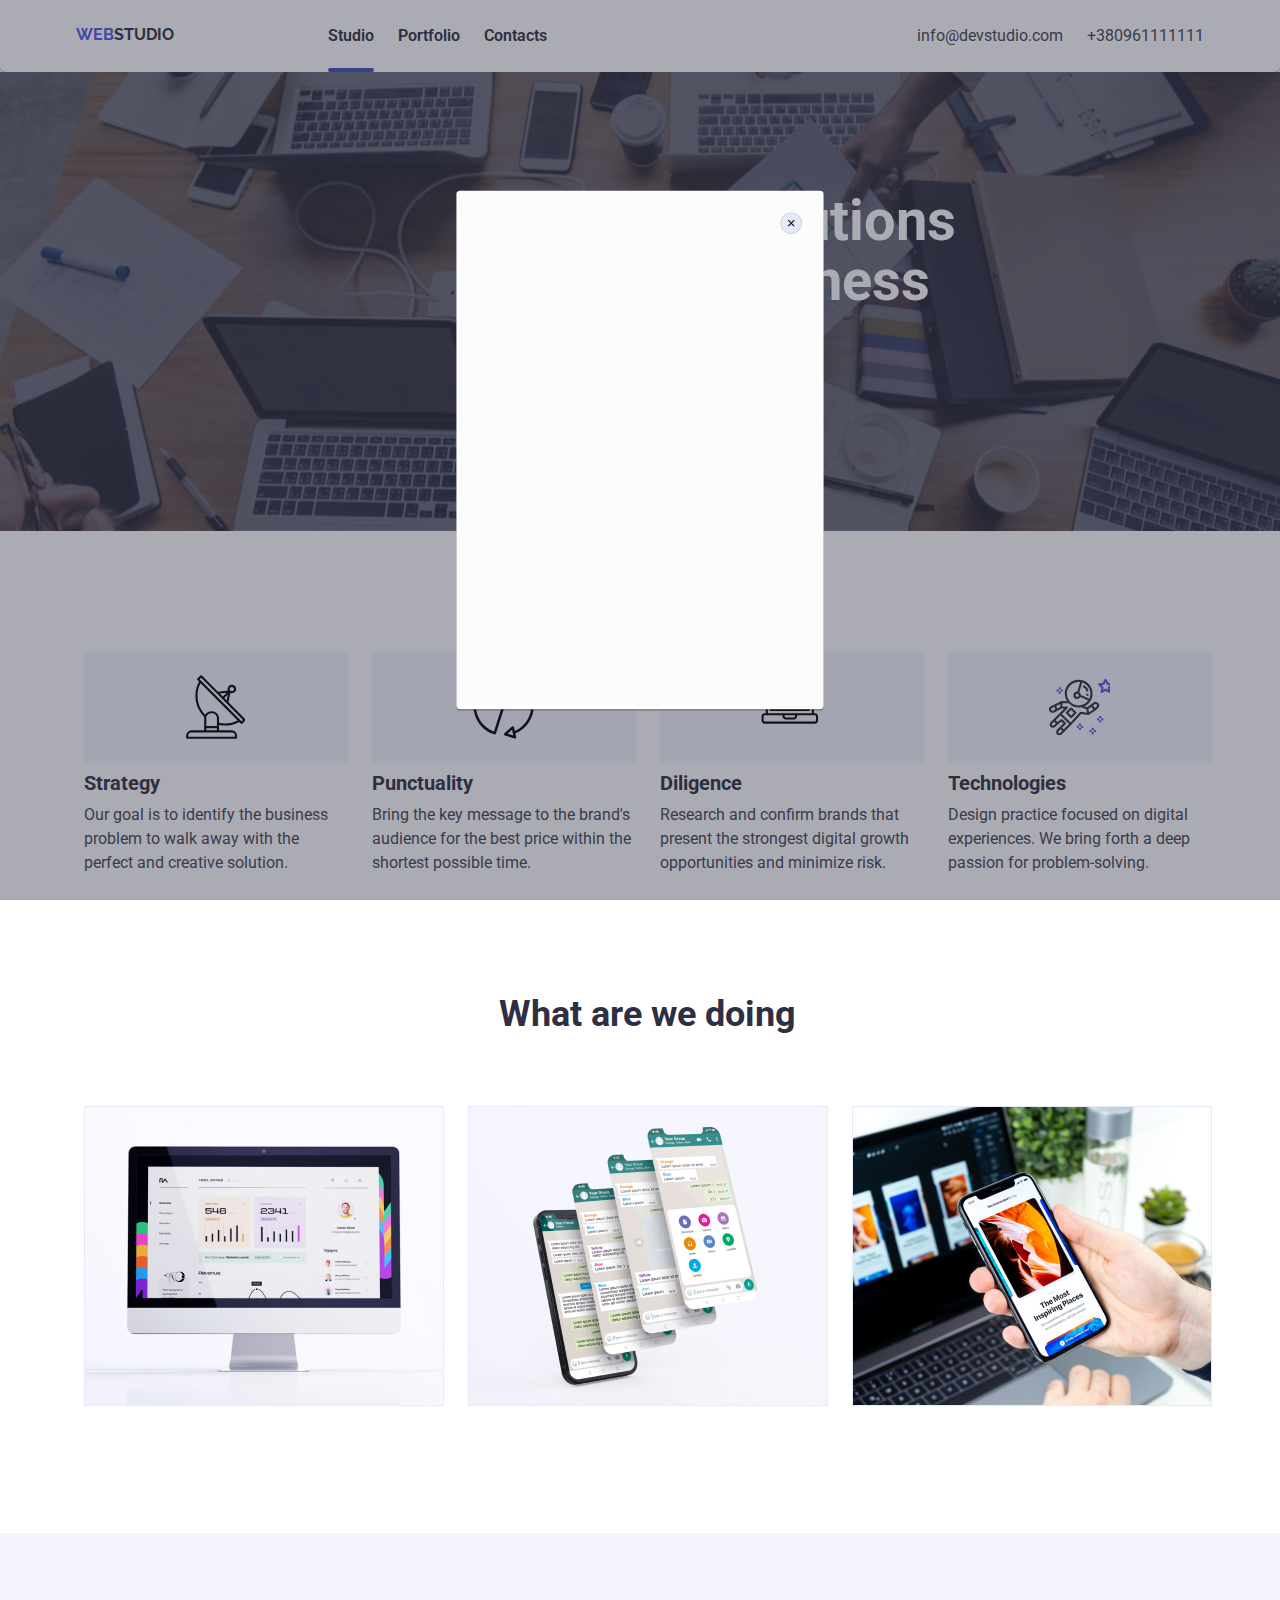
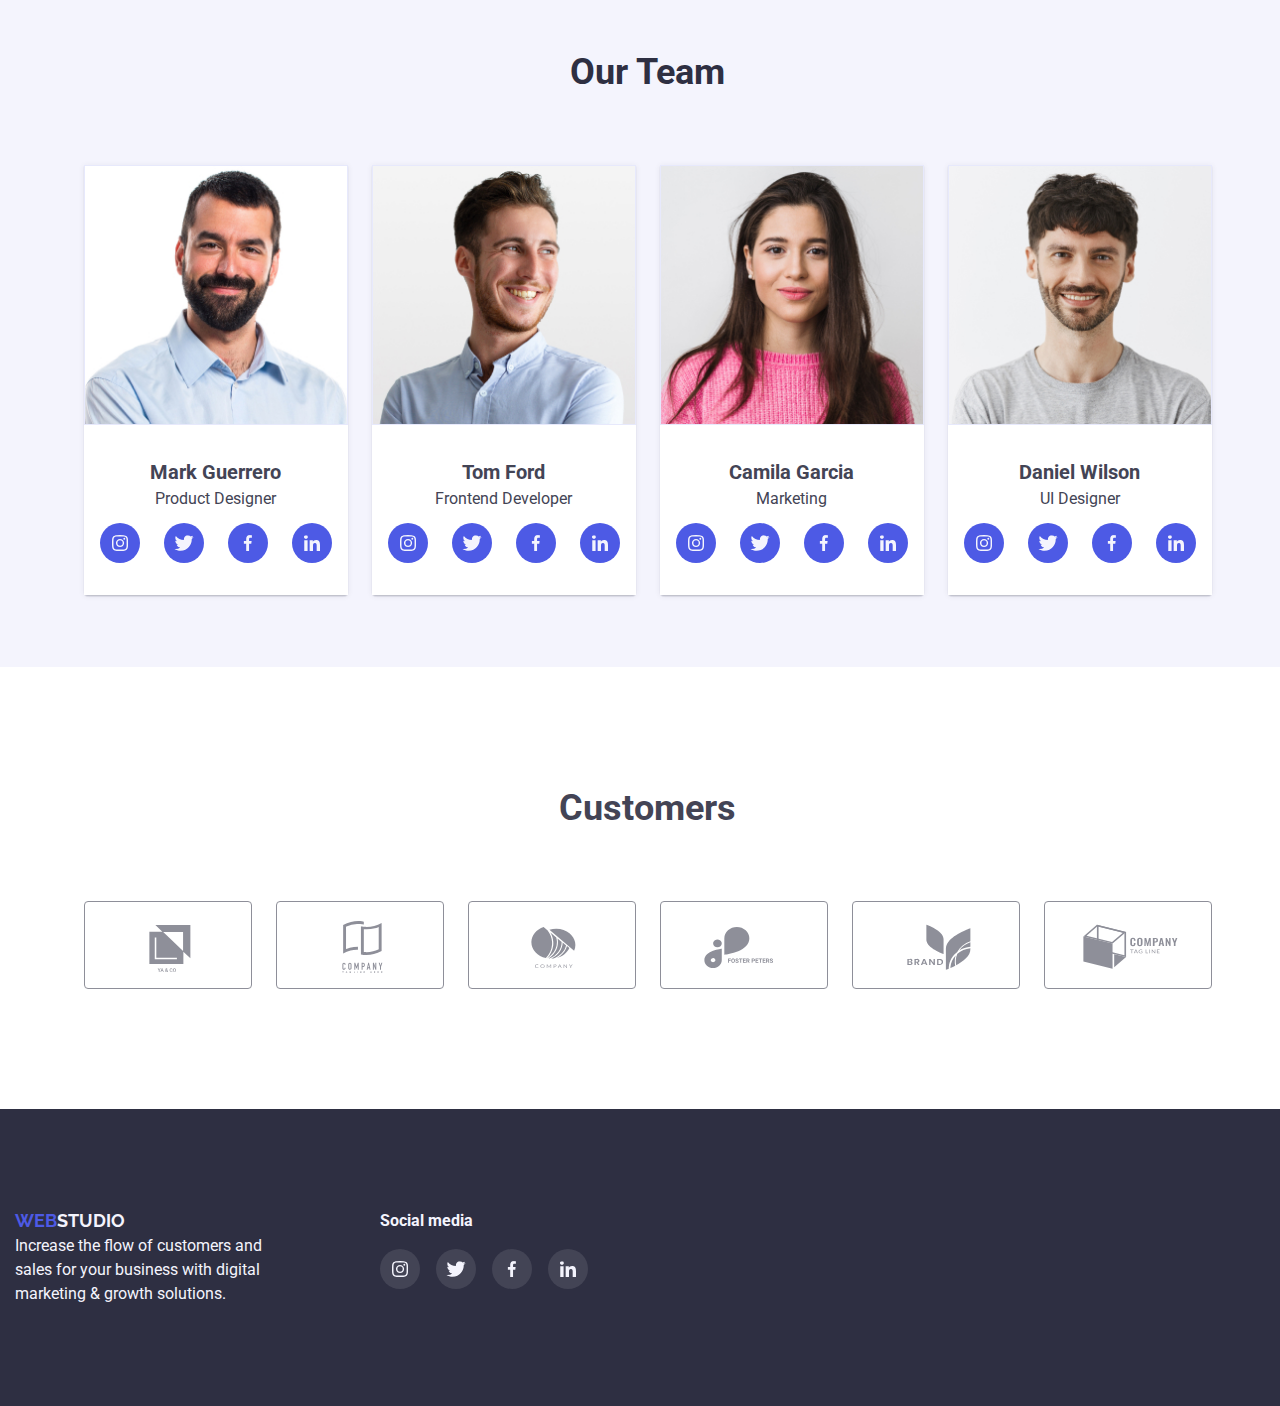
==== index.html @ 7696a5f1 "завдання" ====
<!DOCTYPE html>
<html lang="en">
<head>
    <meta charset="UTF-8">
    <meta http-equiv="X-UA-Compatible" content="IE=edge">
    <meta name="viewport" content="width=device-width, initial-scale=1.0">
    <link rel="preconnect" href="https://fonts.googleapis.com">
<link rel="preconnect" href="https://fonts.gstatic.com" crossorigin>
<link href="https://fonts.googleapis.com/css2?family=Raleway:wght@700&family=Roboto:wght@400;500;700;900&display=swap" rel="stylesheet">
    <link rel="stylesheet" href="https://cdnjs.cloudflare.com/ajax/libs/modern-normalize/1.1.0/modern-normalize.min.css">
<title>Studio</title>
    <link rel="stylesheet" href="styles/styles.css">
</head>
<body>

    <header class="cont-heder">
        <div class=" logo-menu container">
        <a class="logo link" href="./index.html">Web<span class="logo-web">Studio</span></a>
        <nav class="menu">
            <ul class=" menu list">
                <li class="menu-line">
                    <div class="menu-lineblue">
                        <a class="menu-linl link" href="./index.html">Studio</a>
                    </div></li> 
                <li><a class="menu-linl link" href="./portfolio.html">Portfolio</a></li> 
                <li><a class="menu-linl link" href="">Contacts</a></li>
            </ul>
        </nav>
        <ul class="contakt  list" >
            <li><a class="contakt-link link" href="meilto:info@devstudio.com">info@devstudio.com</a></li>
            <li><a class="contakt-link link" href="tel:+380961111111">+380961111111</a></li>
        </ul>
        </div>
    </header>
    <main>  
    <section class="hero section">
        <div class="container">
        <h1 class="hero-title">Effective Solutions for Your Business</h1>
        <button data-modal-open class="hero-but"  type="button">Order Service</button>
        
    </section> 
    <section class="section  section-prop">
        <div class="container">
        <h2 class="visuaiiy-hidden">Proposition</h2>
    <ul class=" proposition-grid  list">
        
            <li >
                <div class="icon" >
                    <svg class="proposition-icon">
                        <use href="./images/symbol-defs.svg#icon-antenna" width="59.72" height="64">
                            
                        </use>

                    </svg>
                </div>
                <div class="proposition-grid-bloc">
                    <h3 class="proposition-title">Strategy</h3>
                    <p>Our goal is to identify the business problem to walk away with the perfect and creative solution. </p>
                </div>
                
            </li>
        
            <li>
                <div class="icon" >
                    <svg class="icon-icon">
                        <use  href="./images/symbol-defs.svg#icon-clok" width="61.22" height="64">
                            
                        </use>

                    </svg>
                </div>
                <div class="proposition-grid-bloc">
                    <h3 class="proposition-title">Punctuality</h3>
                    <p>Bring the key message to the brand's audience for the best price within the shortest possible time.</p>
                </div>
                
            </li>

            <li>
                <div class="icon" >
                    <svg class="proposition-iconas">
                        <use href="./images/symbol-defs.svg#icon-monitor" width="64" height="49.09">
                            
                        </use>

                    </svg>
                </div>
                <div class="proposition-grid-bloc">
                    <h3 class="proposition-title">Diligence</h3>
                    <p>Research and confirm brands that present the strongest digital growth opportunities and minimize risk.</p>
                </div>
                
            </li>

            <li>
                <div class="icon" >
                    <svg class="proposition-iconas">
                        <use href="./images/symbol-defs.svg#icon-astronaut" width="64" height="64">
                            
                        </use>

                    </svg>
                </div>
                <div class="proposition-grid-bloc">
                    <h3 class="proposition-title">Technologies</h3>
                    <p>Design practice focused on digital experiences. We bring forth a deep passion for problem-solving.</p>
                </div>
                
            </li>
        
        </ul>
        </div>
    </section>
    <section class="section">
        <div class="container">
        <h2 class="title-section-img">What are we doing</h2>
    <ul class="section-img list">
        <li><img src="./images/Computer.jpg" alt="Computer" width="360"></li>
        <li><img src="./images/smartphone.jpg " alt="Smartphone" width="360"></li>
        <li><img src="./images/tablet.jpg" alt="Work with tablet" width="360"></li>
    </ul>
        </div>
    </section>
    <section class="title-section-team section">
        <div class="container">
        <h2 class="title-section-img">Our Team</h2>
        <ul class="section-team list" >
            <li class="section-tea-map">
                <img class="section-team-img" src="./images/Mark_Guerrero.jpg" alt="Product Designer" width="270">
                <div class="section-team-supimg">
                    <h3 class="supimg">Mark Guerrero</h3>
                    <p class="section-team-prof">Product Designer</p>
                    
                        <ul class="section-team-list list">
                            <li>
                                <a class="icon-link"  href="">
                                    <svg class="section-team-icon">
                                        <use class="section-team-inst" href="./images/symbol-defs.svg#icon-instagram-2" wight="16" height="16" ></use>
                                    </svg>
                                </a>
                            </li>
                            <li>
                                <a class="icon-link" href="">
                                    <svg class="section-team-icon">
                                        <use class="footer-icon-twit" href="./images/symbol-defs.svg#icon-twiiter" wight="16" height="16" ></use>
                                    </svg>
                                </a>
                            </li>
                            <li>
                                <a class="icon-link" href="">
                                    <svg class="section-team-icon">
                                        <use class="footer-icon-faceb" href="./images/symbol-defs.svg#icon-facebook" wight="16" height="16" ></use>
                                    </svg>
                                </a>
                            </li>
                            <li>
                                <a class="icon-link" href="">
                                    <svg class="section-team-icon">
                                        <use class="footer-icon-inst" href="./images/symbol-defs.svg#icon-linkedin" wight="16" height="16" ></use>
                                    </svg>
                                </a>
                            </li>
                        </ul>
                    
                </div>
                
            </li> 
            
            <li class="section-tea-map">
                <img class="section-team-img" src="./images/Tom-Ford.jpg" alt="Frontend Developer" width="270"> 
                <div class="section-team-supimg">
                    <h3 class="supimg">Tom Ford</h3>
                    <p class="section-team-prof">Frontend Developer</p>
                    
                        <ul class="section-team-list list">
                            <li>
                                <a class="icon-link" href="">
                                    <svg class="section-team-icon">
                                        <use class="section-team-inst" href="./images/symbol-defs.svg#icon-instagram-2" wight="16" height="16" ></use>
                                    </svg>
                                </a>
                            </li>
                            <li>
                                <a class="icon-link" href="">
                                    <svg class="section-team-icon">
                                        <use class="footer-icon-twit" href="./images/symbol-defs.svg#icon-twiiter" wight="16" height="16" ></use>
                                    </svg>
                                </a>
                            </li>
                            <li>
                                <a class="icon-link" href="">
                                    <svg class="section-team-icon">
                                        <use class="footer-icon-faceb" href="./images/symbol-defs.svg#icon-facebook" wight="16" height="16" ></use>
                                    </svg>
                                </a>
                            </li>
                            <li>
                                <a class="icon-link" href="">
                                    <svg class="section-team-icon">
                                        <use class="footer-icon-inst" href="./images/symbol-defs.svg#icon-linkedin" wight="16" height="16" ></use>
                                    </svg>
                                </a>
                            </li>
                        </ul>
                    
                </div>
            </li>
            
            <li class="section-tea-map">
                <img class="section-team-img" src="./images/Camila-Garcia.jpg" alt="Marketing" width="270"> 
                <div class="section-team-supimg">
                    <h3 class="supimg">Camila Garcia</h3>
                    <p class="section-team-prof">Marketing</p>
                    
                        <ul class="section-team-list list">
                            <li>
                                <a class="icon-link"  href="">
                                    <svg class="section-team-icon">
                                        <use class="section-team-inst" href="./images/symbol-defs.svg#icon-instagram-2" wight="16" height="16" ></use>
                                    </svg>
                                </a>
                            </li>
                            <li>
                                <a class="icon-link" href="">
                                    <svg class="section-team-icon">
                                        <use class="footer-icon-twit" href="./images/symbol-defs.svg#icon-twiiter" wight="16" height="16" ></use>
                                    </svg>
                                </a>
                            </li>
                            <li>
                                <a class="icon-link" href="">
                                    <svg class="section-team-icon">
                                        <use class="footer-icon-faceb" href="./images/symbol-defs.svg#icon-facebook" wight="16" height="16" ></use>
                                    </svg>
                                </a>
                            </li>
                            <li>
                                <a class="icon-link" href="">
                                    <svg class="section-team-icon">
                                        <use class="footer-icon-inst" href="./images/symbol-defs.svg#icon-linkedin" wight="16" height="16" ></use>
                                    </svg>
                                </a>
                            </li>
                        </ul>
                    
                </div>
            </li>
        
            <li class="section-tea-map">
                <img class="section-team-img" src="./images/Daniel_Wilson.jpg" alt="UI Designer" width="270"> 
                <div class="section-team-supimg">
                    <h3 class="supimg">Daniel Wilson</h3>
                    <p class="section-team-prof">UI Designer</p>
                    
                        <ul class="section-team-list list">
                            <li>
                                <a class="icon-link"  href="">
                                    <svg class="section-team-icon">
                                        <use class="section-team-inst" href="./images/symbol-defs.svg#icon-instagram-2" wight="16" height="16" ></use>
                                    </svg>
                                </a>
                            </li>
                            <li>
                                <a class="icon-link"  href="">
                                    <svg class="section-team-icon">
                                        <use class="footer-icon-twit" href="./images/symbol-defs.svg#icon-twiiter" wight="16" height="16" ></use>
                                    </svg>
                                </a>
                            </li>
                            <li>
                                <a class="icon-link" href="">
                                    <svg class="section-team-icon">
                                        <use class="footer-icon-faceb" href="./images/symbol-defs.svg#icon-facebook" wight="16" height="16" ></use>
                                    </svg>
                                </a>
                            </li>
                            <li>
                                <a class="icon-link" href="">
                                    <svg class="section-team-icon">
                                        <use class="footer-icon-inst" href="./images/symbol-defs.svg#icon-linkedin" wight="16" height="16" ></use>
                                    </svg>
                                </a>
                            </li>
                        </ul>
                    
                </div>
                
            </li>
        </ul>
        </div>
    </section>
    <section class="section">
        <div class="container">
        <h2 class="customers-title">Customers</h2>
        <ul class="customers-list list">
            <li class="customers-laying">
                <a  href="">
                    <svg class="customers-laying-icon">
                        <use href="./images/symbol-defs.svg#icon-yaco" wight="104" hight="56"></use>
                    </svg>
                </a>

            </li>
            <li class="customers-laying">
                <a  href="">
                    <svg class="customers-laying-icon">
                        <use href="./images/symbol-defs.svg#icon-compani"></use>
                    </svg>
                </a>

            </li >
            <li class="customers-laying">
                <a  href="">
                    <svg class="customers-laying-icon">
                        <use href="./images/symbol-defs.svg#icon-comlist"></use>
                    </svg>
                </a>

            </li >
            <li class="customers-laying">
                <a  href="">
                    <svg class="customers-laying-icon">
                        <use href="./images/symbol-defs.svg#icon-brawn"></use>
                    </svg>
                </a>

            </li >
            <li class="customers-laying">
                <a  href="">
                    <svg class="customers-laying-icon">
                        <use href="./images/symbol-defs.svg#icon-foster"></use>
                    </svg>
                </a>

            </li>
            <li class="customers-laying">
                <a  href="">
                    <svg class="customers-laying-icon">
                        <use href="./images/symbol-defs.svg#icon-tagline"></use>
                    </svg>
                </a>

            </li>
        </ul>
        </div>
    </section>
    </main>  
    <!-- modal windows   -->
    <div class="backdrop is-hidden" data-modal>
        <div class="modal">
            <div class="bloc-modal">
            <button class="modal-btn" data-modal-close type="button">
                <svg class="modal-icon">
                    <use  href="./images/symbol-defs.svg#icon-dagget" width="8" height="8"></use>
                </svg>
            </button>
            </div>
        </div>
    </div>
    </div>
    <footer class="stile-footer " >
        <div class=" container">
        <a class="logo-footer link" href="./index.html">Web<span class="logo-web1">Studio</span></a>
        <p class="foot-text">Increase the flow of customers and sales for your business with digital marketing & growth solutions.</p>
        </div>
        <div class="footer-icon-bloc">
            <h3 class="footer-icon-title" >Social media</h3>
            <ul class="footer-icon-list list">
                <li class="icon-foter">
                    <a class="footer-icon-link icon-link" href="">
                        <svg class="footer-icon">
                            <use class="footer-icon-inst" href="./images/symbol-defs.svg#icon-instagram-2" wight="16" height="16" ></use>
                        </svg>
                    </a>
                </li>
                <li class="icon-foter">
                    <a class="icon-link"  href="">
                        <svg class="footer-icon">
                            <use class="footer-icon-inst" href="./images/symbol-defs.svg#icon-twiiter" wight="16" height="16" ></use>
                        </svg>
                    </a>
                </li>
                <li class="icon-foter">
                    <a class="icon-link" href="">
                        <svg class="footer-icon">
                            <use class="footer-icon-inst" href="./images/symbol-defs.svg#icon-facebook" wight="16" height="16" ></use>
                        </svg>
                    </a>
                </li class="icon-foter">
                <li>
                    <a class="icon-link" href="">
                        <svg class="footer-icon">
                            <use class="footer-icon-inst" href="./images/symbol-defs.svg#icon-linkedin" wight="16" height="16" ></use>
                        </svg>
                    </a>
                </li>
            </ul>
        </div>
    </footer>
    <script src="./js/modal.js">
        
    </script>
</body>
</html>
---- styles/styles.css ----
:root{
    --page-background-color:#FFFFFF;
    --color-shade: #F4F4FD;
    --page-colortext:#434455;
    --color-second:#2E2F42;
    --color-link:#4D5AE5;
    --color-activ:#404BBF;
    --color-validfields:#31D0AA;
    --color-icon:#8E8F99;
    --color-border:#E7E9FC;
    
    
}

body{
    font-family: 'Roboto', sans-serif;
    font-weight: 400 ;
    font-size: 16px;
    line-height: 1.5;
    color: var(--page-colortext);
    background-color:var(--page-background-color);
    
} 
.list{
    list-style: none;
    margin: 0;
    padding: 0;
}
.link{
    text-decoration: none;
    color: var(--page-colortext);
    
}
.visuaiiy-hidden{
    position: absolute;
    width: 1px;
    height: 1px;
    margin: -1px;
    border: 0;
    padding: 0;
    clip:rect(0  0 0 0);
    overflow: hidden;
}
h1,
h2,
h3,
p{
    margin: 0;
}
.section{
    padding-top: 120px;
    padding-bottom: 120px;
    padding-left: 15px;
}
.container{
    width: 1158px;
    margin-right: 0;
    padding: 0 15px;
    margin: 0 auto;
}

/* heder */
.cont-heder{
    max-width: 100%;
    margin: 0 auto;
    
    box-shadow: 0px  1px rgba(46, 47, 66, 0.08), 0px  1px rgba(46, 47, 66, 0.16), 0px  2px rgba(46, 47, 66, 0.08);
    border-radius: 6px;
}
.logo-menu{
    
    display: flex;
    flex-direction: row;
    padding-top: 24px;
    padding-bottom: 24px;
    
}
.logo {
    font-family:'Raleway', sans-serif;
    font-weight: 700;
    font-size: 16px;
    text-transform: uppercase;
    line-height: 1.33;
    color:var(--color-link) ;
}
.logo-web{
    color:var(--color-second);
    
}
.menu-linl{
    color: var(--color-second);
    font-weight: 600;
    transition: color 250ms cubic-bezier(0.4, 0, 0.2, 1);
}
.contakt-link{
    color: var(--page-colortext) ;
    transition: color 250ms cubic-bezier(0.4, 0, 0.2, 1);
}
.menu{
    display: flex;
    gap: 24px;
    margin-left: 77px;
}
.menu-linl:hover, .menu-linl:focus{
    color: var(--page-colortext);
}
.menu-linl:active{
    color: var(--color-link);
}
.contakt{
    display: flex;
    gap:24px;
    margin-left: auto;
}
.contakt-link:hover, .contakt-link:focus{
    color: var(--color-link)  ;
}
.menu-line{
    position: relative;
    
}
.menu-lineblue::after{
content: "";
position: absolute;
left: 0;
top: 44px;
width: 100%;
height: 4px;
background-color: var(--color-activ);
border-radius: 2px;
}

/* main */
.hero{
    
    background: var(--color-second);
    min-width: 1440px;
    text-align: center;
    padding-top: 192px 15px 192px 15px;
    
    background-image: linear-gradient(to right, rgba(46, 47,66,0.7), rgba(46,47,66,0.7)),  url(../images/people-office.jpg);
    background-position: center;
    background-repeat: no-repeat;
    
    
    
}
.hero-title{
    max-width: 492px;
    margin: 0 auto;
    
    text-align: left;
    font-size: 56px;
    line-height: 1.07;
    margin-bottom: 48px;
    color: var(--page-background-color);
}
.hero-but{
    background-color:var(--color-link);
    color:var(--page-background-color);
    font-size: 16px;
    line-height: 1.19;
    font-weight: 700;
    box-shadow: 0px 4px 4px rgba(0, 0, 0, 0.15);
    border-radius: 4px;
    cursor: pointer;
    padding: 16px 32px;
    border: none;
    box-shadow:0;
    transition: box-shadow 250ms cubic-bezier(0.4, 0, 0.2, 1);
}
.hero-but:hover, .hero-but:focus
{
    box-shadow: 0px 1px 6px rgba(46, 47, 66, 0.08), 0px 1px 1px rgba(46, 47, 66, 0.16), 0px 2px 1px rgba(46, 47, 66, 0.08);
}
.hero-but:active
{
    background:var(--color-activ );
    box-shadow: 0px 4px 4px rgba(0, 0, 0, 0.15);
}
/* modal windows */
.backdrop{
    position: fixed;
    top: 0;
    left: 0;
    width: 100%;
    height: 100%;
    background-color: rgba(46, 47, 66, 0.4);
    opacity: 1;
    transition: opacity 250ms cubic-bezier(0.4, 0, 0.2, 1);
   
}
.backdrop .is-hidden{
    opacity: 0;
    pointer-events: none;
}
.backdrop .is-hidden .modal{
    transform: translate(-50%, -50%) scale(0.9);
}
.modal{
    position: absolute;
    top: 50%;
    left: 50%;
    transform: translate(-50%, -50%) scale(0.9);
    transition: transform 250ms cubic-bezier(0.4, 0, 0.2, 1);
    width: 408px;
    height: 576px;
        
    background-color:rgba(252, 252, 252, 1);
    box-shadow: 0px 2px
    rgba(0, 0, 0, 0.2), 
    0px 1px  rgba(0, 0, 0, 0.12),
    0px 1px rgba(0, 0, 0, 0.14) ;
    border-radius: 4px;
}
.modal-btn{
    display: flex;
    justify-content: center;
    align-items: center;
    margin: 24px 24px 528px 360px;
    width: 24px;
    height: 24px;
    background-color: #E7E9FC;
    border-radius: 50%;
    border: 1px solid rgba(0,0,0, 0.1);
    transition: border-color 250ms cubic-bezier(0.4, 0, 0.2, 1),box-shadow 250ms cubic-bezier(0.4, 0, 0.2, 1);
}
.modal-btn:hover{
    background-color: var(--color-link);
    border: 1px solid rgb(0,0,0/0);
    box-shadow: 0px 1px 6px rgba(46, 47, 66, 0.8),0px 1px 1px rgba(46, 47, 66, 0.16), 1px 2px 1px rgba(46, 47, 66, 0.18);
}
.modal-icon{
    width: 8px;
    height: 8px;
}
/* section proposition */
.section-prop{
    padding-bottom: 0;
}

.proposition-grid{
    display: flex;
    gap: 24px;
    
    
}
.icon{
    display: flex;
    justify-content: center;
    align-items: center;
    width: 264px;
    min-height: 112px;
    background-color: var(--color-shade);
    
    margin-bottom: 8px;
    
}
.proposition-icon{
    width: 59.72px;
    height: 64px;

}
.icon-icon{
    width:61.22px ;
    height:64px ;
}
.proposition-iconmon{
    width:64px ;
    height:49.09x ;
}
.proposition-iconas{
    width:61.22px ;
    height:64px ;
}

.proposition-grid-bloc{
    display: block;
    width: 264px;
    
}

.proposition-title{
    margin-bottom: 8px;
    font-size: 20px;
    line-height: 1.2;
    color: var(--color-second);
}
.title-section-team{
    background-color: var(--color-shade);
    padding-bottom:  72px;
}
.section-img{
    display: flex;
    justify-content: space-between;
    gap: 24px;
    
}
.title-section-img{
    font-size: 36px;
    line-height: 1.1;
    text-align: center;
    color: var(--color-second);
    margin-bottom: 72px;
}
.section-team{
    display: flex;
    gap: 24px;
    justify-content: space-between;
    
}
.section-tea-map{
    box-shadow: 0px 1px 6px rgba(46, 47, 66, 0.08), 0px 1px 1px rgba(46, 47, 66, 0.16), 0px 2px 1px rgba(46, 47, 66, 0.08);
    border-radius: 0px 0px 4px 4px;
}
.section-team-supimg{
    padding-top: 32px ;
    padding-bottom:32px ;
    text-align: center;
    padding-left: 16px;
    padding-right: 16px;
    background-color: white;
    
}
.section-team-img{
    display: block;
    max-width: 100%;
    border: 1px solid var(--color-border);
    
    
}
.section-team-list{
    display: flex;
    gap: 24px;
    justify-content: center;
    align-items: center;
    margin-top: 12px;
    

}
.section-team-icon{
    width: 40px;
    height: 40px;
    padding-top: 12px;
    border-radius: 50%;
    background-color: var(--color-link)
}


/* page second */
.portfoio-list{
    display: flex;
    justify-content: center;
    gap:24px;
    margin-bottom: 72px;
}
.portfoio-button{
    font-size: 16px;
    line-height: 1.19;
    font-weight: 700;
    background-color:  var(--color-shade);
    color:var(--color-link) ;
    cursor: pointer;
    font-family: inherit;
    padding: 12px 24px;
    border: none;
    box-shadow: 0px;
    box-shadow: 0px;
    transition: background-color 250ms cubic-bezier(0.4, 0, 0.2, 1),
    color 250ms cubic-bezier(0.4, 0, 0.2, 1),
    box-shadow 250ms cubic-bezier(0.4, 0, 0.2, 1),
    border-radius 250ms cubic-bezier(0.4, 0, 0.2, 1);
}
.portfoio-button:hover, .portfoio-button:focus{
    background-color:var(--color-link) ;
    color:var(--page-background-color);
    box-shadow: 0px 3px 1px rgba(0, 0, 0, 0.1), 0px 2px 1px rgba(0, 0, 0, 0.08), 0px 2px 2px rgba(0, 0, 0, 0.12);
    border-radius: 4px;

}
.portfoio-button:active{
    box-shadow: 0px 4px 4px rgba(0, 0, 0, 0.15);
}
.section-portf{
    margin-left: 15px;
    margin-right: 15px;
}
.portfolio-set{
    display: flex;
    flex-wrap: wrap;
    justify-content: space-between;
    align-items: center;
    }
    .portfolio-map{
        max-width:  360px;
        margin-bottom: 48px;
        width: 100%;
        height: 100%;
        line-height: 1; 
        box-shadow:0;
        border-radius: 0px;
        transition: box-shadow 250ms cubic-bezier(0.4, 0, 0.2, 1), border-radius 250ms cubic-bezier(0.4, 0, 0.2, 1);
        
    }
    .portfolio-map:focus, .portfolio-map:hover{
        box-shadow: 0px 1px 6px rgba(46, 47, 66, 0.08), 0px 1px 1px rgba(46, 47, 66, 0.16), 0px 2px 1px rgba(46, 47, 66, 0.08);
        border-radius: 0px 0px 4px 4px;
    }
    .img-map{
        display: block;
        width: 100%;
        
    }
    
    .portfolio-thumb{
        display: flex;
        justify-content: center;
        align-items: center;
        position: relative;
        overflow: hidden;
        
    }
    
    .overlay{
        display: inline-block;
        position: absolute;
        content: "";
        top: 0;
        left: 0px;
        width: 100%;
        height:100%;
        background-color: #404BBF;
        transform: translatey(100%);
        transition: transform 250ms cubic-bezier(0.4, 0, 0.2, 1);
        
    }
    .overlay>p{
        color: #FFFFFF;
        padding: 40px 32px 64px 32px;
        margin: 0;
        font-size: 16px;
        line-height: 1.5;

    }
    .portfolio-mapov:hover .overlay{
        transform: translatey(0);
        
    }
    .supimg{
        font-size: 20px;
        line-height: 1.5;
        
    }
    .portf-supimg{
        max-height: 300px;
        
        padding-top: 32px;
        padding-bottom: 32px;
        padding-left: 15px;
        padding-right: 15px;
        
    }
    .customers-title{
        font-weight: 700;
        font-size: 36px;
        line-height: 1.17;
        text-align: center;
        margin-bottom: 72px;
    }
    .customers-list{
        display: flex;
        gap: 24px;
        justify-content: space-between;
        align-items: center;
        
    }
    .customers-laying{
        width: 168px;
        height: 88px;
        padding-top: 16px;
        padding-left: 32px;
        
        border: 1px solid var(--color-icon);
        border-radius: 4px;
        transition: border 250ms cubic-bezier(0.4, 0, 0.2, 1);
    }
    .customers-laying-icon{
        width: 104px;
        height: 56px;
        fill: var(--color-icon);
        transition: fill 250ms cubic-bezier(0.4, 0, 0.2, 1);
    }
    .customers-laying:focus, .customers-laying:hover{
        
        border:1px solid var(--color-link);
        
    }
    .customers-laying-icon:focus,.customers-laying-icon:hover{
        fill: var(--color-link);
    }
/* footer */
.stile-footer{
    display: flex;
    padding-top: 100px;
    padding-bottom: 100px;
    background: var(--color-second);
    
}
.logo-footer{
    font-family:'Raleway', sans-serif;
    font-weight: 700;
    font-size: 18px;
    text-transform: uppercase;
    line-height: 1.33;
    margin-bottom: 16px;
    color:var(--color-link) ;
}
.foot-text{
    max-width: 264px;
    
} 
.foot-text, .logo-web1{
    color:var(--color-shade);
}
.footer-icon-title{
    font-family: "Roboto";
    font-size: 16px;
    line-height: 1.5;
    font-style: bold;
    color: var(--color-shade);
    margin-bottom: 16px;
}
.footer-icon-bloc{
    margin-right: 692px;
    
}

.icon-link{
    display: flex;
    justify-content: center;
    align-items: center;
    width: 100%;
    height: 100%;
    line-height: 1;
}

.footer-icon-list{
    display: flex;
    
    gap: 16px;
    justify-content: space-between;
    align-items: center;
    
}

.footer-icon{
    width: 40px;
    height: 40px;
    
    padding-top: 12px;
    border-radius: 50%;
    background-color:  rgba(255, 255, 255, 0.1);
    transition: background-color 250ms cubic-bezier(0.4, 0, 0.2, 1);
}

.footer-icon:focus, .footer-icon:hover{
    background-color: var(--color-validfields);
}
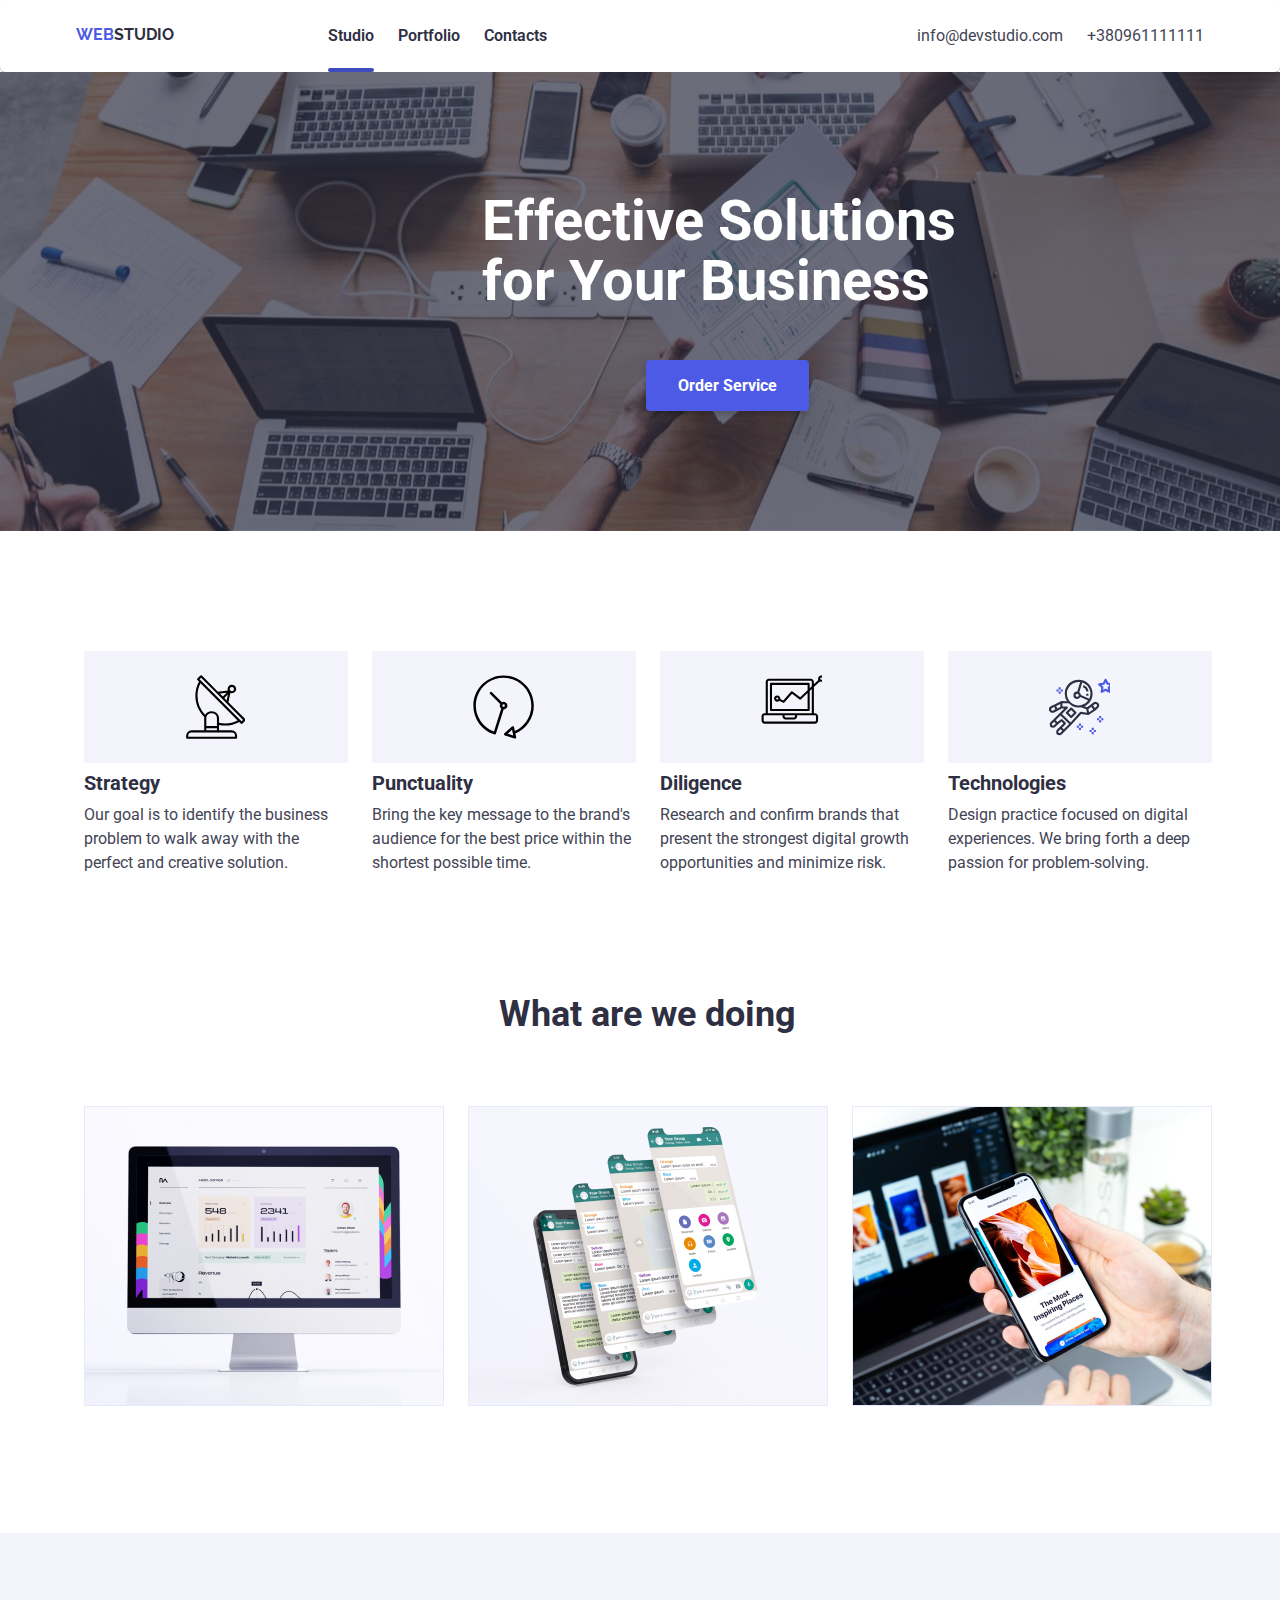
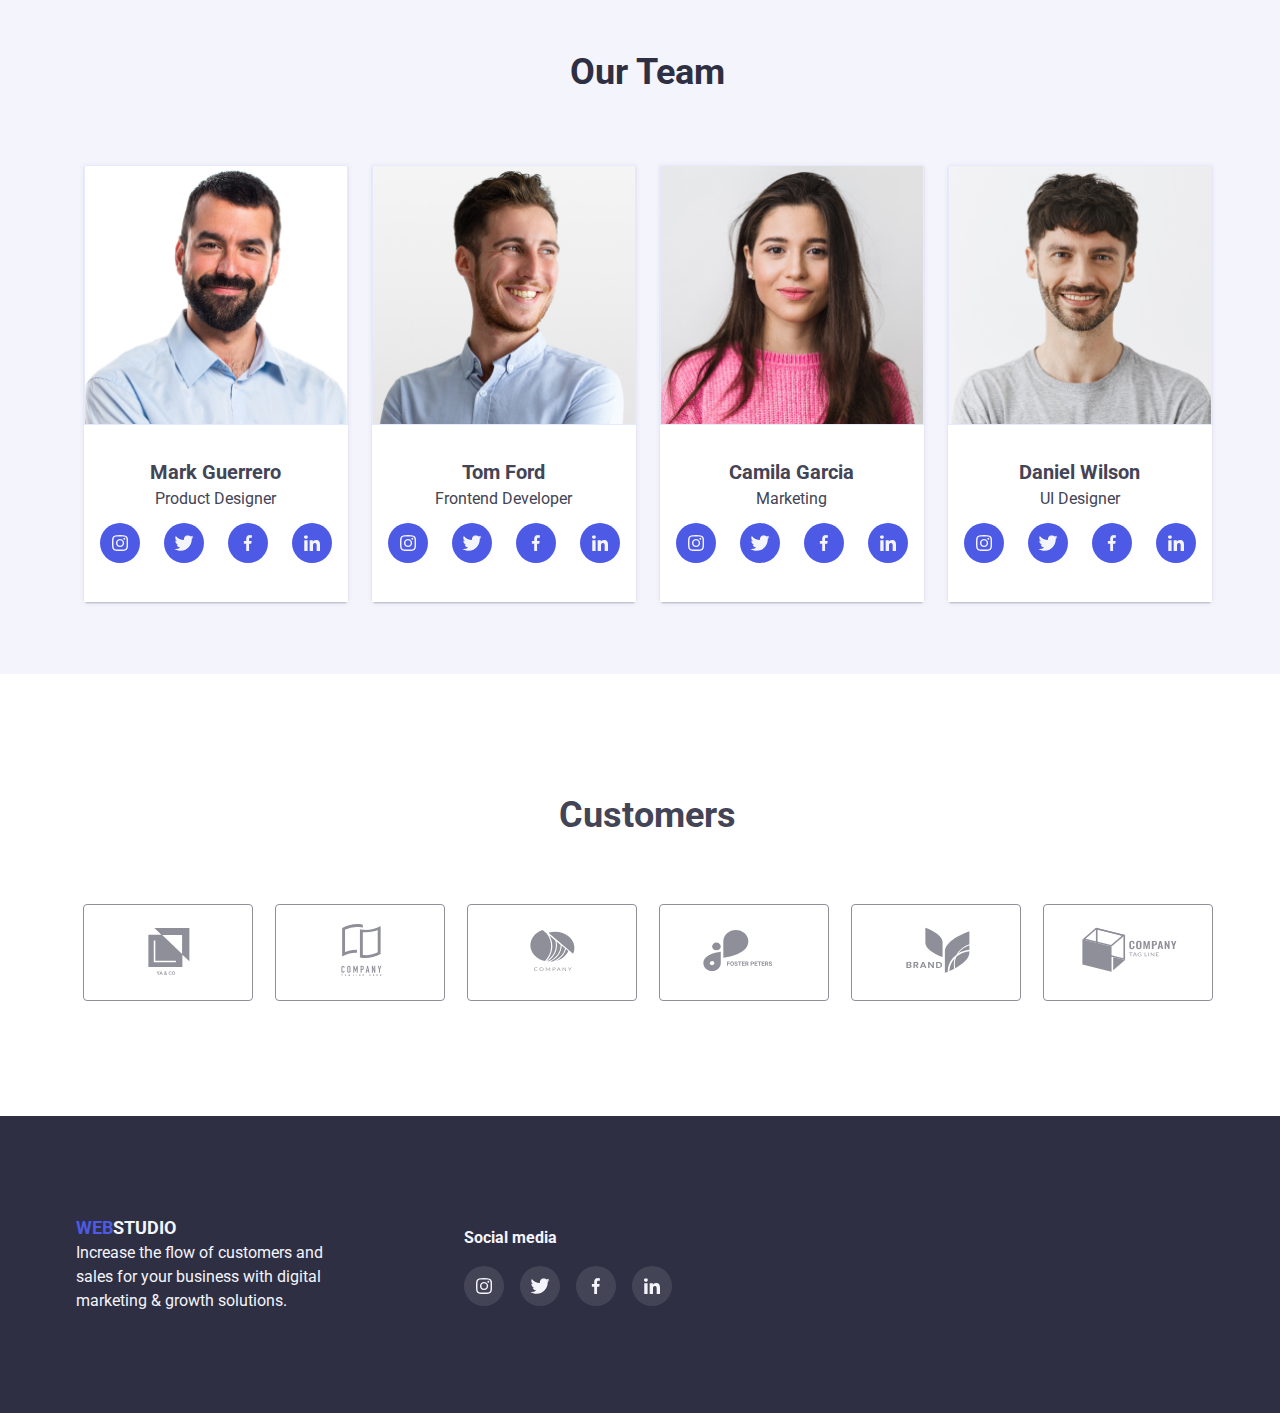
==== commit 1f74201a: "правки" ====
--- a/index.html
+++ b/index.html
@@ -294,7 +294,7 @@
         <h2 class="customers-title">Customers</h2>
         <ul class="customers-list list">
             <li class="customers-laying">
-                <a  href="">
+                <a class="customers-link" href="">
                     <svg class="customers-laying-icon">
                         <use href="./images/symbol-defs.svg#icon-yaco" wight="104" hight="56"></use>
                     </svg>
@@ -302,7 +302,7 @@
 
             </li>
             <li class="customers-laying">
-                <a  href="">
+                <a class="customers-link" href="">
                     <svg class="customers-laying-icon">
                         <use href="./images/symbol-defs.svg#icon-compani"></use>
                     </svg>
@@ -310,7 +310,7 @@
 
             </li >
             <li class="customers-laying">
-                <a  href="">
+                <a class="customers-link" href="">
                     <svg class="customers-laying-icon">
                         <use href="./images/symbol-defs.svg#icon-comlist"></use>
                     </svg>
@@ -318,7 +318,7 @@
 
             </li >
             <li class="customers-laying">
-                <a  href="">
+                <a class="customers-link" href="">
                     <svg class="customers-laying-icon">
                         <use href="./images/symbol-defs.svg#icon-brawn"></use>
                     </svg>
@@ -326,7 +326,7 @@
 
             </li >
             <li class="customers-laying">
-                <a  href="">
+                <a class="customers-link" href="">
                     <svg class="customers-laying-icon">
                         <use href="./images/symbol-defs.svg#icon-foster"></use>
                     </svg>
@@ -334,7 +334,7 @@
 
             </li>
             <li class="customers-laying">
-                <a  href="">
+                <a class="customers-link" href="">
                     <svg class="customers-laying-icon">
                         <use href="./images/symbol-defs.svg#icon-tagline"></use>
                     </svg>
@@ -360,42 +360,45 @@
     </div>
     <footer class="stile-footer " >
         <div class=" container">
-        <a class="logo-footer link" href="./index.html">Web<span class="logo-web1">Studio</span></a>
-        <p class="foot-text">Increase the flow of customers and sales for your business with digital marketing & growth solutions.</p>
-        </div>
-        <div class="footer-icon-bloc">
-            <h3 class="footer-icon-title" >Social media</h3>
-            <ul class="footer-icon-list list">
-                <li class="icon-foter">
-                    <a class="footer-icon-link icon-link" href="">
-                        <svg class="footer-icon">
-                            <use class="footer-icon-inst" href="./images/symbol-defs.svg#icon-instagram-2" wight="16" height="16" ></use>
-                        </svg>
-                    </a>
-                </li>
-                <li class="icon-foter">
-                    <a class="icon-link"  href="">
-                        <svg class="footer-icon">
-                            <use class="footer-icon-inst" href="./images/symbol-defs.svg#icon-twiiter" wight="16" height="16" ></use>
-                        </svg>
-                    </a>
-                </li>
-                <li class="icon-foter">
-                    <a class="icon-link" href="">
-                        <svg class="footer-icon">
-                            <use class="footer-icon-inst" href="./images/symbol-defs.svg#icon-facebook" wight="16" height="16" ></use>
-                        </svg>
-                    </a>
-                </li class="icon-foter">
-                <li>
-                    <a class="icon-link" href="">
-                        <svg class="footer-icon">
-                            <use class="footer-icon-inst" href="./images/symbol-defs.svg#icon-linkedin" wight="16" height="16" ></use>
-                        </svg>
-                    </a>
-                </li>
-            </ul>
-        </div>
+            <div class="foter-title-blok">
+            <a class="logo-footer link" href="./index.html">Web<span class="logo-web1">Studio</span></a>
+            <p class="foot-text">Increase the flow of customers and sales for your business with digital marketing & growth solutions.</p>
+            </div>
+            <div class="footer-icon-bloc">
+                <h3 class="footer-icon-title" >Social media</h3>
+                <ul class="footer-icon-list list">
+                    <li class="icon-foter">
+                        <a class="footer-icon-link icon-link" href="">
+                            <svg class="footer-icon">
+                                <use class="footer-icon-inst" href="./images/symbol-defs.svg#icon-instagram-2" wight="16" height="16" ></use>
+                            </svg>
+                        </a>
+                    </li>
+                    <li class="icon-foter">
+                        <a class="icon-link"  href="">
+                            <svg class="footer-icon">
+                                <use class="footer-icon-inst" href="./images/symbol-defs.svg#icon-twiiter" wight="16" height="16" ></use>
+                            </svg>
+                        </a>
+                    </li>
+                    <li class="icon-foter">
+                        <a class="icon-link" href="">
+                            <svg class="footer-icon">
+                                <use class="footer-icon-inst" href="./images/symbol-defs.svg#icon-facebook" wight="16" height="16" ></use>
+                            </svg>
+                        </a>
+                    </li class="icon-foter">
+                    <li>
+                        <a class="icon-link" href="">
+                            <svg class="footer-icon">
+                                <use class="footer-icon-inst" href="./images/symbol-defs.svg#icon-linkedin" wight="16" height="16" ></use>
+                            </svg>
+                        </a>
+                    </li>
+                </ul>
+            </div>
+        </div>
+       
     </footer>
     <script src="./js/modal.js">
         
--- a/styles/styles.css
+++ b/styles/styles.css
@@ -187,15 +187,16 @@
     height: 100%;
     background-color: rgba(46, 47, 66, 0.4);
     opacity: 1;
-    transition: opacity 250ms cubic-bezier(0.4, 0, 0.2, 1);
+    transition: opacity 250ms cubic-bezier(0.4, 0, 0.2, 1),  visibility 250ms cubic-bezier(0.4, 0, 0.2, 1);
    
 }
-.backdrop .is-hidden{
+.backdrop.is-hidden{
     opacity: 0;
     pointer-events: none;
-}
-.backdrop .is-hidden .modal{
-    transform: translate(-50%, -50%) scale(0.9);
+    visibility: hidden;
+}
+.backdrop.is-hidden .modal{
+    transform: translate(-50%, -50%) scale(0.9) ;
 }
 .modal{
     position: absolute;
@@ -477,37 +478,47 @@
     .customers-laying{
         width: 168px;
         height: 88px;
-        padding-top: 16px;
-        padding-left: 32px;
-        
+        display: flex;
+        justify-content: center;
+        align-items: center;
+    }
+    .customers-link{
+        padding: 16px 32px;
+        fill: var(--color-icon);
         border: 1px solid var(--color-icon);
         border-radius: 4px;
-        transition: border 250ms cubic-bezier(0.4, 0, 0.2, 1);
+        transition: border 250ms cubic-bezier(0.4, 0, 0.2, 1), fill 250ms cubic-bezier(0.4, 0, 0.2, 1);
     }
     .customers-laying-icon{
         width: 104px;
         height: 56px;
-        fill: var(--color-icon);
-        transition: fill 250ms cubic-bezier(0.4, 0, 0.2, 1);
-    }
-    .customers-laying:focus, .customers-laying:hover{
-        
+        
+    }
+    .customers-link:focus, .customers-link:hover{
+        fill: var(--color-link);
         border:1px solid var(--color-link);
         
     }
-    .customers-laying-icon:focus,.customers-laying-icon:hover{
-        fill: var(--color-link);
-    }
+    /* .customers-laying-icon:focus,.customers-laying-icon:hover{
+        
+    } */
 /* footer */
 .stile-footer{
     display: flex;
+    flex-wrap: wrap;
+    justify-content: space-between;
+    /* align-items: center; */
+    
+    background: var(--color-second);
+    
+}
+.foter-title-blok{
+    display: inline-block;
     padding-top: 100px;
     padding-bottom: 100px;
-    background: var(--color-second);
-    
 }
 .logo-footer{
-    font-family:'Raleway', sans-serif;
+    
     font-weight: 700;
     font-size: 18px;
     text-transform: uppercase;
@@ -523,7 +534,6 @@
     color:var(--color-shade);
 }
 .footer-icon-title{
-    font-family: "Roboto";
     font-size: 16px;
     line-height: 1.5;
     font-style: bold;
@@ -531,14 +541,14 @@
     margin-bottom: 16px;
 }
 .footer-icon-bloc{
-    margin-right: 692px;
+    display: inline-block;
+    max-width: 208px;
+    margin-left: 120px;
     
 }
 
 .icon-link{
-    display: flex;
-    justify-content: center;
-    align-items: center;
+    
     width: 100%;
     height: 100%;
     line-height: 1;
@@ -546,7 +556,6 @@
 
 .footer-icon-list{
     display: flex;
-    
     gap: 16px;
     justify-content: space-between;
     align-items: center;
@@ -556,8 +565,8 @@
 .footer-icon{
     width: 40px;
     height: 40px;
-    
     padding-top: 12px;
+    
     border-radius: 50%;
     background-color:  rgba(255, 255, 255, 0.1);
     transition: background-color 250ms cubic-bezier(0.4, 0, 0.2, 1);
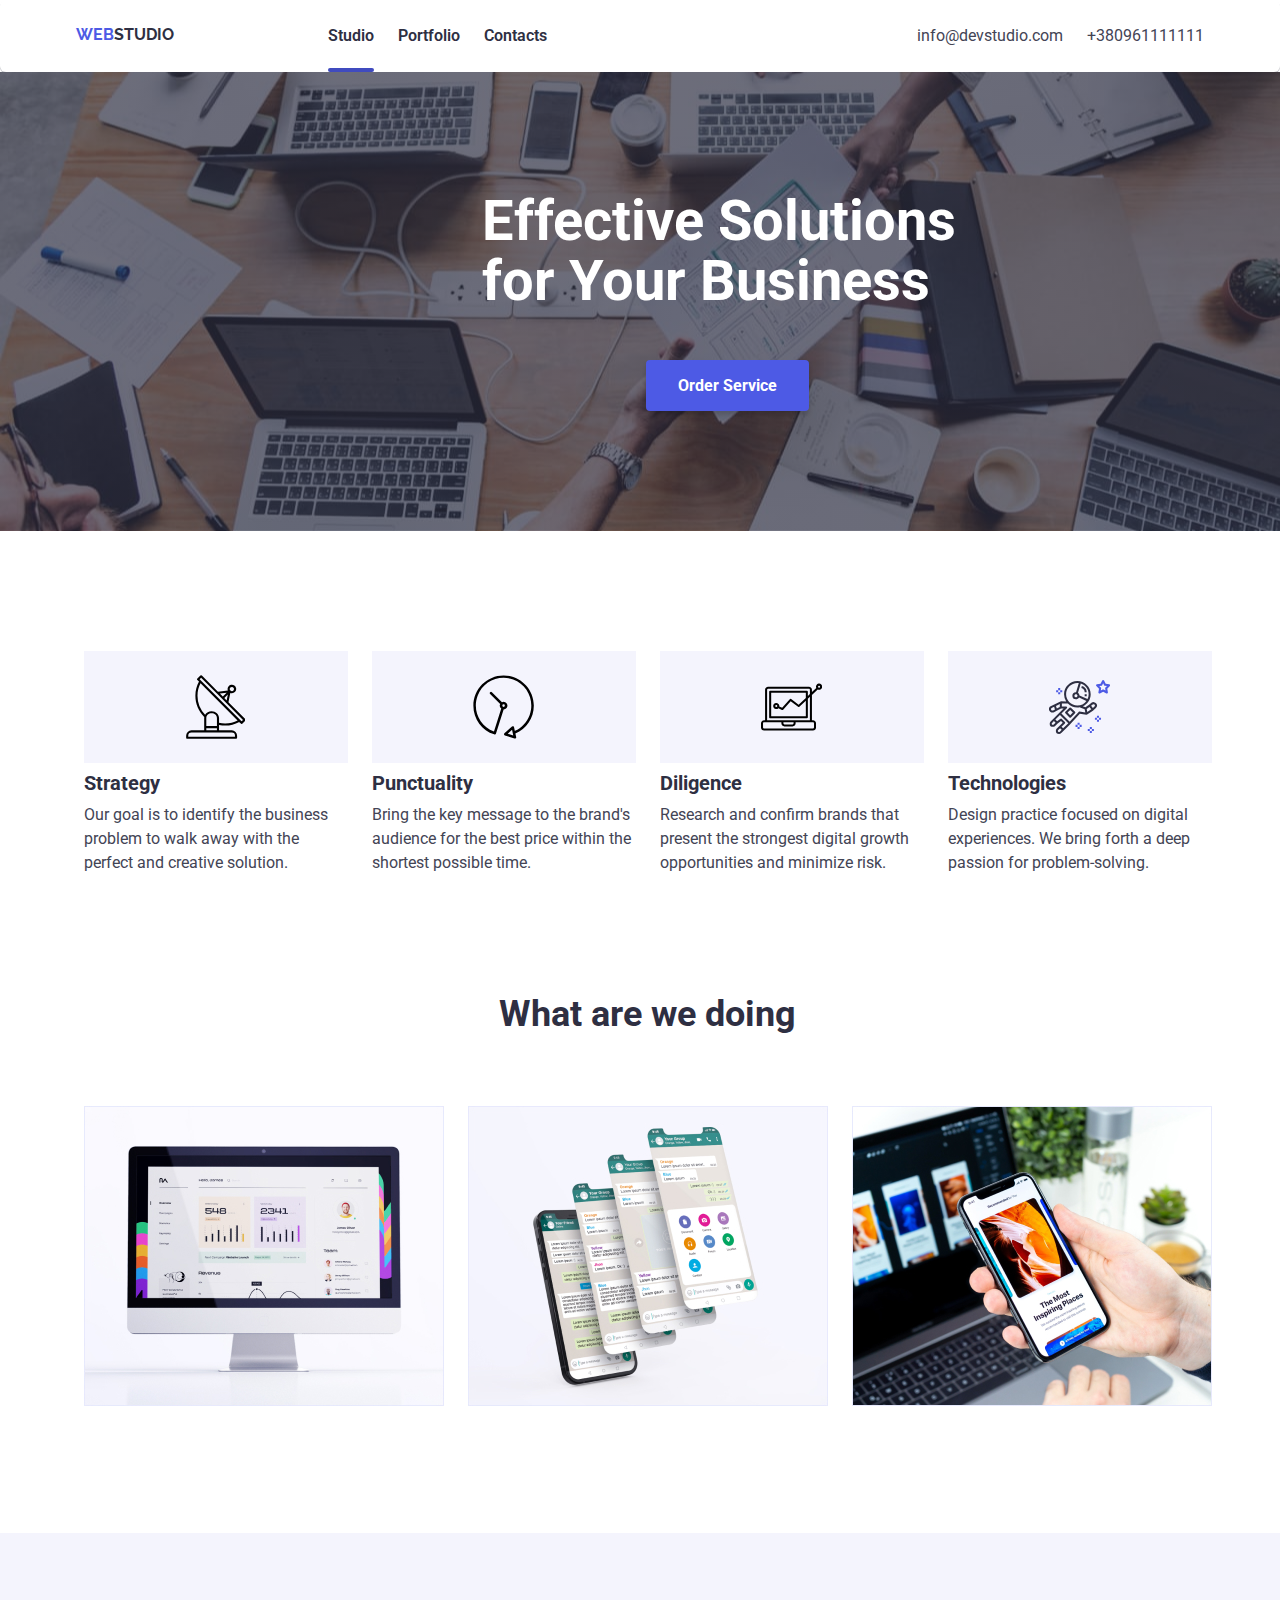
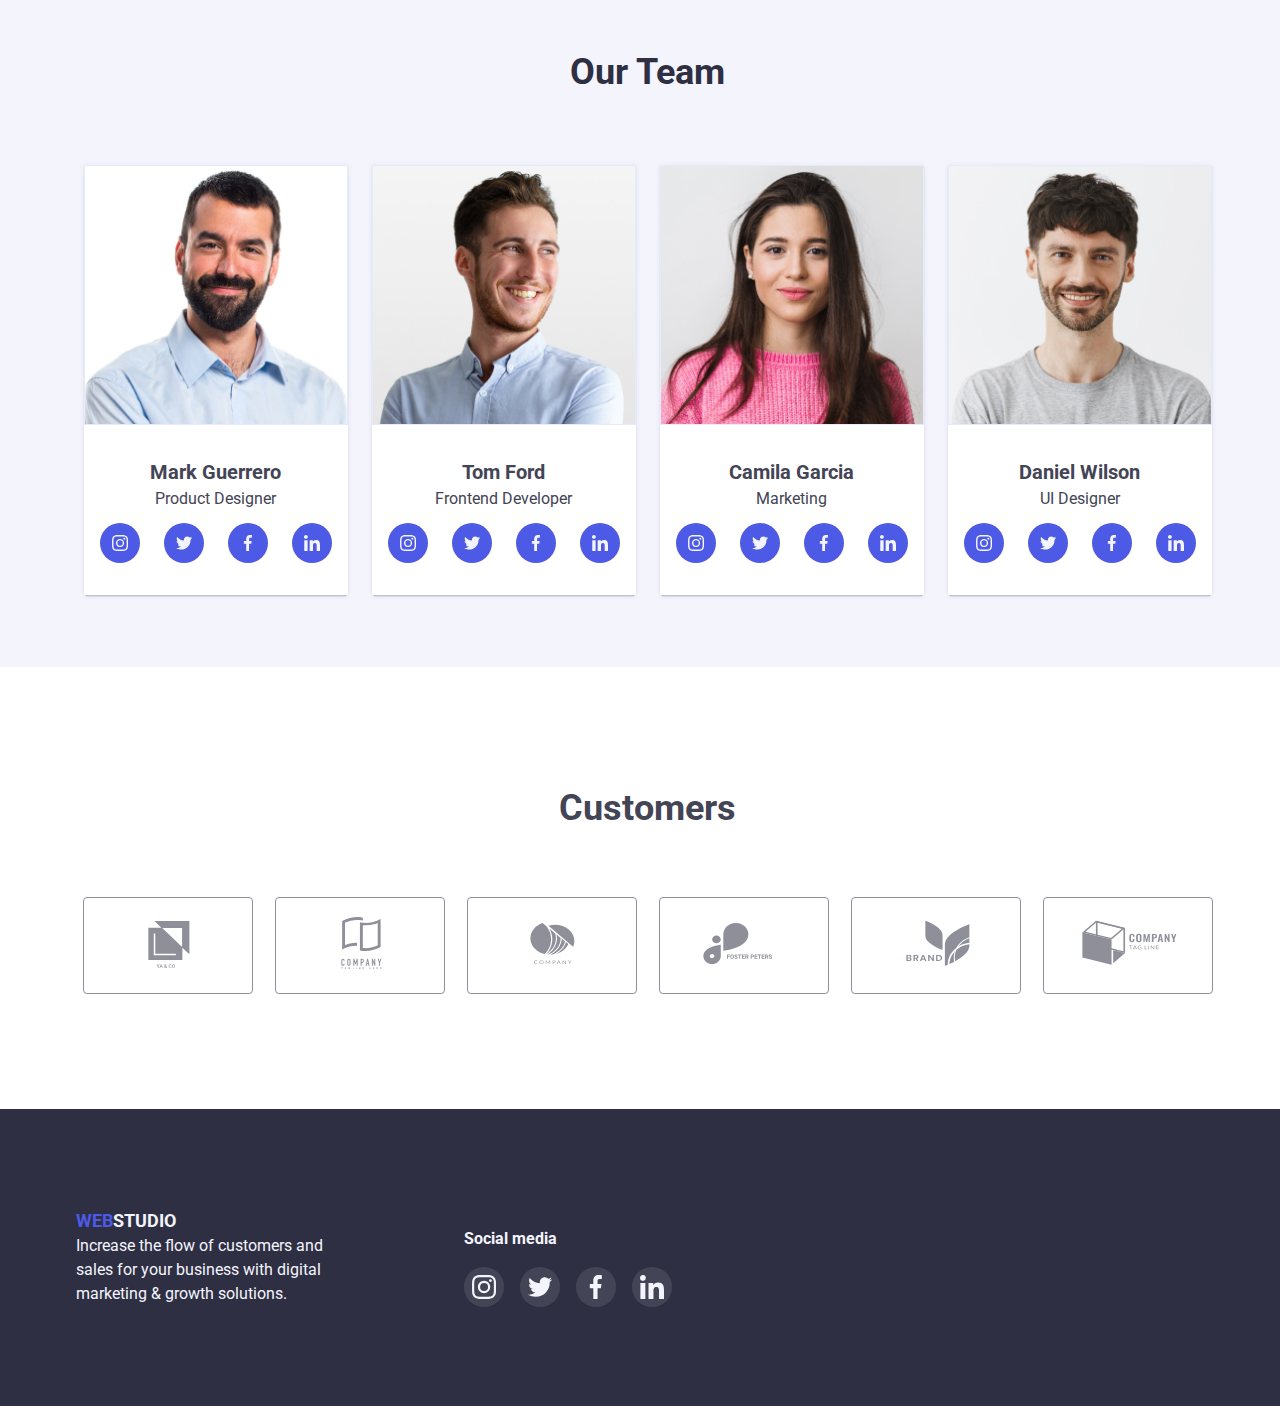
==== commit 4b7da435: "3" ====
--- a/index.html
+++ b/index.html
@@ -37,7 +37,7 @@
         <div class="container">
         <h1 class="hero-title">Effective Solutions for Your Business</h1>
         <button data-modal-open class="hero-but"  type="button">Order Service</button>
-        
+        </div>    
     </section> 
     <section class="section  section-prop">
         <div class="container">
@@ -47,7 +47,7 @@
             <li >
                 <div class="icon" >
                     <svg class="proposition-icon">
-                        <use href="./images/symbol-defs.svg#icon-antenna" width="59.72" height="64">
+                        <use href="./images/symbol-defs.svg#icon-antenna" >
                             
                         </use>
 
@@ -63,7 +63,7 @@
             <li>
                 <div class="icon" >
                     <svg class="icon-icon">
-                        <use  href="./images/symbol-defs.svg#icon-clok" width="61.22" height="64">
+                        <use  href="./images/symbol-defs.svg#icon-clok">
                             
                         </use>
 
@@ -79,7 +79,7 @@
             <li>
                 <div class="icon" >
                     <svg class="proposition-iconas">
-                        <use href="./images/symbol-defs.svg#icon-monitor" width="64" height="49.09">
+                        <use href="./images/symbol-defs.svg#icon-monitor" >
                             
                         </use>
 
@@ -95,7 +95,7 @@
             <li>
                 <div class="icon" >
                     <svg class="proposition-iconas">
-                        <use href="./images/symbol-defs.svg#icon-astronaut" width="64" height="64">
+                        <use href="./images/symbol-defs.svg#icon-astronaut">
                             
                         </use>
 
@@ -131,36 +131,36 @@
                     <h3 class="supimg">Mark Guerrero</h3>
                     <p class="section-team-prof">Product Designer</p>
                     
-                        <ul class="section-team-list list">
-                            <li>
-                                <a class="icon-link"  href="">
-                                    <svg class="section-team-icon">
-                                        <use class="section-team-inst" href="./images/symbol-defs.svg#icon-instagram-2" wight="16" height="16" ></use>
-                                    </svg>
-                                </a>
-                            </li>
-                            <li>
-                                <a class="icon-link" href="">
-                                    <svg class="section-team-icon">
-                                        <use class="footer-icon-twit" href="./images/symbol-defs.svg#icon-twiiter" wight="16" height="16" ></use>
-                                    </svg>
-                                </a>
-                            </li>
-                            <li>
-                                <a class="icon-link" href="">
-                                    <svg class="section-team-icon">
-                                        <use class="footer-icon-faceb" href="./images/symbol-defs.svg#icon-facebook" wight="16" height="16" ></use>
-                                    </svg>
-                                </a>
-                            </li>
-                            <li>
-                                <a class="icon-link" href="">
-                                    <svg class="section-team-icon">
-                                        <use class="footer-icon-inst" href="./images/symbol-defs.svg#icon-linkedin" wight="16" height="16" ></use>
-                                    </svg>
-                                </a>
-                            </li>
-                        </ul>
+                    <ul class="section-team-list list">
+                        <li class="icon-link">
+                            <a class="section-team-icon"  href="">
+                                <svg class="icon-inst">
+                                    <use  href="./images/symbol-defs.svg#icon-instagram-2"  ></use>
+                                </svg>
+                            </a>
+                        </li>
+                        <li class="icon-link">
+                            <a class="section-team-icon"  href="">
+                                <svg class="icon-inst">
+                                    <use  href="./images/symbol-defs.svg#icon-twiiter" ></use>
+                                </svg>
+                            </a>
+                        </li>
+                        <li class="icon-link">
+                            <a class="section-team-icon" href="">
+                                <svg class="icon-inst">
+                                    <use  href="./images/symbol-defs.svg#icon-facebook"  ></use>
+                                </svg>
+                            </a>
+                        </li>
+                        <li class="icon-link">
+                            <a  class="section-team-icon" href="">
+                                <svg class="icon-inst" >
+                                    <use  href="./images/symbol-defs.svg#icon-linkedin"  ></use>
+                                </svg>
+                            </a>
+                        </li>
+                    </ul>
                     
                 </div>
                 
@@ -172,36 +172,36 @@
                     <h3 class="supimg">Tom Ford</h3>
                     <p class="section-team-prof">Frontend Developer</p>
                     
-                        <ul class="section-team-list list">
-                            <li>
-                                <a class="icon-link" href="">
-                                    <svg class="section-team-icon">
-                                        <use class="section-team-inst" href="./images/symbol-defs.svg#icon-instagram-2" wight="16" height="16" ></use>
-                                    </svg>
-                                </a>
-                            </li>
-                            <li>
-                                <a class="icon-link" href="">
-                                    <svg class="section-team-icon">
-                                        <use class="footer-icon-twit" href="./images/symbol-defs.svg#icon-twiiter" wight="16" height="16" ></use>
-                                    </svg>
-                                </a>
-                            </li>
-                            <li>
-                                <a class="icon-link" href="">
-                                    <svg class="section-team-icon">
-                                        <use class="footer-icon-faceb" href="./images/symbol-defs.svg#icon-facebook" wight="16" height="16" ></use>
-                                    </svg>
-                                </a>
-                            </li>
-                            <li>
-                                <a class="icon-link" href="">
-                                    <svg class="section-team-icon">
-                                        <use class="footer-icon-inst" href="./images/symbol-defs.svg#icon-linkedin" wight="16" height="16" ></use>
-                                    </svg>
-                                </a>
-                            </li>
-                        </ul>
+                    <ul class="section-team-list list">
+                        <li class="icon-link">
+                            <a class="section-team-icon"  href="">
+                                <svg class="icon-inst">
+                                    <use  href="./images/symbol-defs.svg#icon-instagram-2"  ></use>
+                                </svg>
+                            </a>
+                        </li>
+                        <li class="icon-link">
+                            <a class="section-team-icon"  href="">
+                                <svg class="icon-inst">
+                                    <use  href="./images/symbol-defs.svg#icon-twiiter" ></use>
+                                </svg>
+                            </a>
+                        </li>
+                        <li class="icon-link">
+                            <a class="section-team-icon" href="">
+                                <svg class="icon-inst">
+                                    <use  href="./images/symbol-defs.svg#icon-facebook"  ></use>
+                                </svg>
+                            </a>
+                        </li>
+                        <li class="icon-link">
+                            <a  class="section-team-icon" href="">
+                                <svg class="icon-inst" >
+                                    <use  href="./images/symbol-defs.svg#icon-linkedin"  ></use>
+                                </svg>
+                            </a>
+                        </li>
+                    </ul>
                     
                 </div>
             </li>
@@ -212,36 +212,36 @@
                     <h3 class="supimg">Camila Garcia</h3>
                     <p class="section-team-prof">Marketing</p>
                     
-                        <ul class="section-team-list list">
-                            <li>
-                                <a class="icon-link"  href="">
-                                    <svg class="section-team-icon">
-                                        <use class="section-team-inst" href="./images/symbol-defs.svg#icon-instagram-2" wight="16" height="16" ></use>
-                                    </svg>
-                                </a>
-                            </li>
-                            <li>
-                                <a class="icon-link" href="">
-                                    <svg class="section-team-icon">
-                                        <use class="footer-icon-twit" href="./images/symbol-defs.svg#icon-twiiter" wight="16" height="16" ></use>
-                                    </svg>
-                                </a>
-                            </li>
-                            <li>
-                                <a class="icon-link" href="">
-                                    <svg class="section-team-icon">
-                                        <use class="footer-icon-faceb" href="./images/symbol-defs.svg#icon-facebook" wight="16" height="16" ></use>
-                                    </svg>
-                                </a>
-                            </li>
-                            <li>
-                                <a class="icon-link" href="">
-                                    <svg class="section-team-icon">
-                                        <use class="footer-icon-inst" href="./images/symbol-defs.svg#icon-linkedin" wight="16" height="16" ></use>
-                                    </svg>
-                                </a>
-                            </li>
-                        </ul>
+                    <ul class="section-team-list list">
+                        <li class="icon-link">
+                            <a class="section-team-icon"  href="">
+                                <svg class="icon-inst">
+                                    <use  href="./images/symbol-defs.svg#icon-instagram-2"  ></use>
+                                </svg>
+                            </a>
+                        </li>
+                        <li class="icon-link">
+                            <a class="section-team-icon"  href="">
+                                <svg class="icon-inst">
+                                    <use  href="./images/symbol-defs.svg#icon-twiiter" ></use>
+                                </svg>
+                            </a>
+                        </li>
+                        <li class="icon-link">
+                            <a class="section-team-icon" href="">
+                                <svg class="icon-inst">
+                                    <use  href="./images/symbol-defs.svg#icon-facebook"  ></use>
+                                </svg>
+                            </a>
+                        </li>
+                        <li class="icon-link">
+                            <a  class="section-team-icon" href="">
+                                <svg class="icon-inst" >
+                                    <use  href="./images/symbol-defs.svg#icon-linkedin"  ></use>
+                                </svg>
+                            </a>
+                        </li>
+                    </ul>
                     
                 </div>
             </li>
@@ -253,31 +253,31 @@
                     <p class="section-team-prof">UI Designer</p>
                     
                         <ul class="section-team-list list">
-                            <li>
-                                <a class="icon-link"  href="">
-                                    <svg class="section-team-icon">
-                                        <use class="section-team-inst" href="./images/symbol-defs.svg#icon-instagram-2" wight="16" height="16" ></use>
+                            <li class="icon-link">
+                                <a class="section-team-icon"  href="">
+                                    <svg class="icon-inst">
+                                        <use  href="./images/symbol-defs.svg#icon-instagram-2"  ></use>
                                     </svg>
                                 </a>
                             </li>
-                            <li>
-                                <a class="icon-link"  href="">
-                                    <svg class="section-team-icon">
-                                        <use class="footer-icon-twit" href="./images/symbol-defs.svg#icon-twiiter" wight="16" height="16" ></use>
+                            <li class="icon-link">
+                                <a class="section-team-icon"  href="">
+                                    <svg class="icon-inst">
+                                        <use  href="./images/symbol-defs.svg#icon-twiiter" ></use>
                                     </svg>
                                 </a>
                             </li>
-                            <li>
-                                <a class="icon-link" href="">
-                                    <svg class="section-team-icon">
-                                        <use class="footer-icon-faceb" href="./images/symbol-defs.svg#icon-facebook" wight="16" height="16" ></use>
+                            <li class="icon-link">
+                                <a class="section-team-icon" href="">
+                                    <svg class="icon-inst">
+                                        <use  href="./images/symbol-defs.svg#icon-facebook"  ></use>
                                     </svg>
                                 </a>
                             </li>
-                            <li>
-                                <a class="icon-link" href="">
-                                    <svg class="section-team-icon">
-                                        <use class="footer-icon-inst" href="./images/symbol-defs.svg#icon-linkedin" wight="16" height="16" ></use>
+                            <li class="icon-link">
+                                <a  class="section-team-icon" href="">
+                                    <svg class="icon-inst" >
+                                        <use  href="./images/symbol-defs.svg#icon-linkedin"  ></use>
                                     </svg>
                                 </a>
                             </li>
@@ -296,7 +296,7 @@
             <li class="customers-laying">
                 <a class="customers-link" href="">
                     <svg class="customers-laying-icon">
-                        <use href="./images/symbol-defs.svg#icon-yaco" wight="104" hight="56"></use>
+                        <use href="./images/symbol-defs.svg#icon-yaco" ></use>
                     </svg>
                 </a>
 
@@ -351,13 +351,13 @@
             <div class="bloc-modal">
             <button class="modal-btn" data-modal-close type="button">
                 <svg class="modal-icon">
-                    <use  href="./images/symbol-defs.svg#icon-dagget" width="8" height="8"></use>
+                    <use  href="./images/symbol-defs.svg#icon-dagget" ></use>
                 </svg>
             </button>
             </div>
         </div>
     </div>
-    </div>
+    
     <footer class="stile-footer " >
         <div class=" container">
             <div class="foter-title-blok">
@@ -368,38 +368,37 @@
                 <h3 class="footer-icon-title" >Social media</h3>
                 <ul class="footer-icon-list list">
                     <li class="icon-foter">
-                        <a class="footer-icon-link icon-link" href="">
-                            <svg class="footer-icon">
-                                <use class="footer-icon-inst" href="./images/symbol-defs.svg#icon-instagram-2" wight="16" height="16" ></use>
+                        <a class=" footer-icon-link" href="">
+                            <svg class="footer-icon" >
+                                <use  href="./images/symbol-defs.svg#icon-instagram-2"  ></use>
                             </svg>
                         </a>
                     </li>
                     <li class="icon-foter">
-                        <a class="icon-link"  href="">
-                            <svg class="footer-icon">
-                                <use class="footer-icon-inst" href="./images/symbol-defs.svg#icon-twiiter" wight="16" height="16" ></use>
+                        <a class="footer-icon-link"  href="">
+                            <svg class="footer-icon" >
+                                <use  href="./images/symbol-defs.svg#icon-twiiter" ></use>
                             </svg>
                         </a>
                     </li>
                     <li class="icon-foter">
-                        <a class="icon-link" href="">
-                            <svg class="footer-icon">
-                                <use class="footer-icon-inst" href="./images/symbol-defs.svg#icon-facebook" wight="16" height="16" ></use>
+                        <a class="footer-icon-link" href="">
+                            <svg class="footer-icon" >
+                                <use  href="./images/symbol-defs.svg#icon-facebook"  ></use>
                             </svg>
                         </a>
-                    </li class="icon-foter">
-                    <li>
-                        <a class="icon-link" href="">
-                            <svg class="footer-icon">
-                                <use class="footer-icon-inst" href="./images/symbol-defs.svg#icon-linkedin" wight="16" height="16" ></use>
+                    </li >
+                    <li class="icon-foter">
+                        <a class="footer-icon-link" href="">
+                            <svg class="footer-icon" >
+                                <use  href="./images/symbol-defs.svg#icon-linkedin"  ></use>
                             </svg>
                         </a>
                     </li>
                 </ul>
             </div>
         </div>
-       
-    </footer>
+        </footer>
     <script src="./js/modal.js">
         
     </script>
--- a/styles/styles.css
+++ b/styles/styles.css
@@ -340,13 +340,19 @@
 
 }
 .section-team-icon{
+    display: flex;
+    justify-content: center;
+    align-items: center;
     width: 40px;
     height: 40px;
-    padding-top: 12px;
+    /* padding-top: 12px; */
     border-radius: 50%;
     background-color: var(--color-link)
 }
-
+.icon-inst{
+    width: 16px;
+    height: 16px;
+}
 
 /* page second */
 .portfoio-list{
@@ -507,7 +513,8 @@
     display: flex;
     flex-wrap: wrap;
     justify-content: space-between;
-    /* align-items: center; */
+    align-items: center;
+    
     
     background: var(--color-second);
     
@@ -544,34 +551,40 @@
     display: inline-block;
     max-width: 208px;
     margin-left: 120px;
-    
-}
-
-.icon-link{
-    
-    width: 100%;
-    height: 100%;
-    line-height: 1;
-}
-
+    padding-top: 100px;
+}
 .footer-icon-list{
     display: flex;
     gap: 16px;
-    justify-content: space-between;
-    align-items: center;
-    
-}
-
-.footer-icon{
+    
+    /* justify-content: space-between; */
+    /* align-items: center; */
+    
+}
+.footer-icon-link{
+    display: flex;
+    justify-content: center;
+    align-items: center;
     width: 40px;
     height: 40px;
-    padding-top: 12px;
-    
+       
     border-radius: 50%;
     background-color:  rgba(255, 255, 255, 0.1);
     transition: background-color 250ms cubic-bezier(0.4, 0, 0.2, 1);
-}
-
-.footer-icon:focus, .footer-icon:hover{
+    /* width: 100%;
+    height: 100%;
+    line-height: 1; */
+}
+
+
+
+
+.footer-icon{
+    width: 24px;
+    height: 24px;
+}
+
+
+.footer-icon-link:focus, .footer-icon-link:hover{
     background-color: var(--color-validfields);
 }
